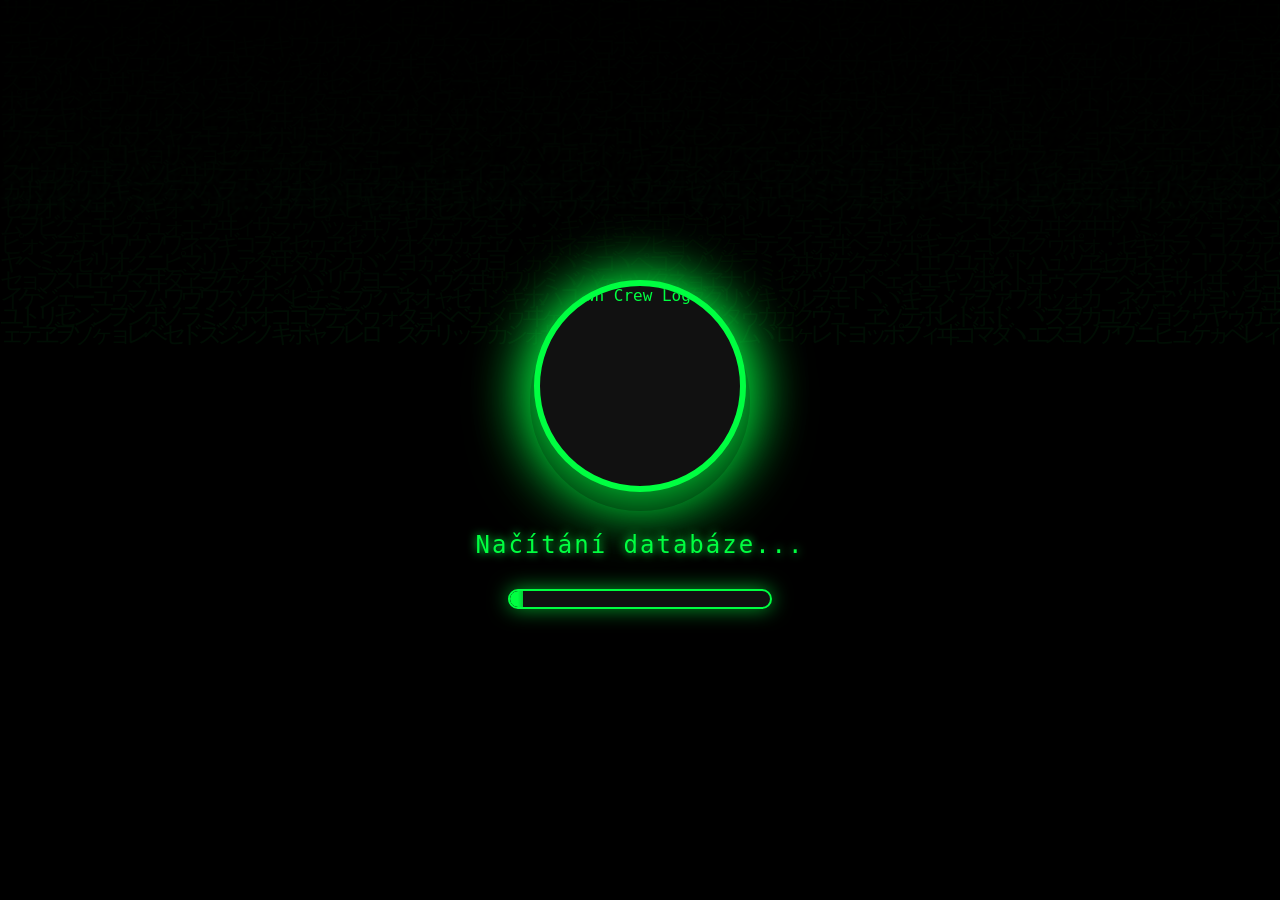
==== public/index.html @ b7518073 "Odstranění starých souborů a přidání nových verzí index.html, script.js a style.css do veřejného adr" ====
<!DOCTYPE html>
<html lang="cs">
<head>
    <meta charset="UTF-8">
    <meta name="viewport" content="width=device-width, initial-scale=1.0">
    <title>Clown Crew Database</title>
    <link rel="stylesheet" href="style.css">
</head>
<body>
    <div id="matrix-bg"></div>
    <div id="matrix-bg2"></div>
    <div id="matrix-bg3"></div>
    <div id="loader">
        <div class="logo-circle">
            <img src="public/logo.png" alt="Clown Crew Logo" id="logo">
        </div>
        <div id="loading-text">Načítání databáze...</div>
        <div id="progress-bar"><div id="progress"></div></div>
    </div>
    <div id="login-container" class="hidden">
        <div class="logo-circle login-logo">
            <img src="public/logo.png" alt="Clown Crew Logo" id="logo-login">
        </div>
        <form id="login-form">
            <h2>Přihlášení</h2>
            <input type="text" placeholder="Přezdívka" name="nickname" required>
            <input type="password" placeholder="PIN" name="pin" required maxlength="6">
            <button type="submit">Přihlásit se</button>
        </form>

    </div>
    <script src="script.js"></script>
</body>
</html>
---- public/style.css ----
body {
    margin: 0;
    padding: 0;
    overflow: hidden;
    font-family: 'Share Tech Mono', monospace;
    background: #000;
    color: #00ff41;
}
#matrix-bg, #matrix-bg2, #matrix-bg3 {
    position: fixed;
    top: 0; left: 0; right: 0; bottom: 0;
    z-index: 1;
    pointer-events: none;
}
#matrix-bg2 {
    opacity: 0.5;
    filter: blur(1px) brightness(0.7);
}
#matrix-bg3 {
    opacity: 0.3;
    filter: blur(2px) brightness(0.5);
}

#loader {
    position: fixed;
    top: 0; left: 0; right: 0; bottom: 0;
    display: flex;
    flex-direction: column;
    align-items: center;
    justify-content: center;
    background: rgba(0,0,0,0.85);
    z-index: 2;
    animation: fadeIn 2s;
}
#logo {
    width: 200px;
    height: 200px;
    object-fit: cover;
    border-radius: 50%;
    margin-bottom: 30px;
    filter: drop-shadow(0 0 30px #00ff41);
    animation: logoPulse 2s infinite alternate;
    border: 6px solid #00ff41;
    background: #111;
}
.logo-circle {
    display: flex;
    align-items: center;
    justify-content: center;
    width: 220px;
    height: 220px;
    border-radius: 50%;
    background: rgba(0,255,65,0.15);
    box-shadow: 0 0 60px #00ff41a0;
    margin-bottom: 20px;
}
#progress-bar {
    width: 260px;
    height: 16px;
    background: #111;
    border: 2px solid #00ff41;
    border-radius: 10px;
    margin: 30px auto 0 auto;
    overflow: hidden;
    box-shadow: 0 0 20px #00ff41a0;
}
#progress {
    height: 100%;
    width: 0%;
    background: linear-gradient(90deg, #00ff41 60%, #00ff41cc 100%);
    border-radius: 10px 0 0 10px;
    transition: width 0.2s linear;
}
#loading-text {
    font-size: 1.5em;
    letter-spacing: 2px;
    color: #00ff41;
    text-shadow: 0 0 10px #00ff41;
    animation: blink 1.2s infinite;
}
@keyframes blink {
    0%, 100% { opacity: 1; }
    50% { opacity: 0.4; }
}
@keyframes logoPulse {
    0% { filter: drop-shadow(0 0 30px #00ff41); }
    100% { filter: drop-shadow(0 0 60px #00ff41); }
}
#login-container {
    position: fixed;
    top: 50%; left: 50%;
    transform: translate(-50%, -50%) scale(1.1);
    background: rgba(10, 10, 10, 0.95);
    border: 2px solid #00ff41;
    border-radius: 12px;
    padding: 30px 30px 40px 30px;
    z-index: 3;
    box-shadow: 0 0 40px #00ff41a0;
    min-width: 320px;
    opacity: 0;
    pointer-events: none;
    transition: opacity 1s, transform 1s;
    display: flex;
    flex-direction: column;
    align-items: center;
    /* Odstranění pozadí loga */
    background-image: none !important;
}
#login-container.visible {
    opacity: 1;
    pointer-events: auto;
    transform: translate(-50%, -50%) scale(1);
}
#login-form {
    display: flex;
    flex-direction: column;
    gap: 18px;
    width: 100%;
    align-items: center;
}
#logo-login {
    width: 100px;
    height: 100px;
    object-fit: cover;
    border-radius: 50%;
    filter: drop-shadow(0 0 20px #00ff41);
    border: 3px solid #00ff41;
    background: #111;
}
.login-logo {
    width: 110px;
    height: 110px;
    margin-bottom: 10px;
    margin-top: -60px;
    display: flex;
    align-items: center;
    justify-content: center;
    border-radius: 50%;
    background: rgba(0,255,65,0.15);
    box-shadow: 0 0 30px #00ff41a0;
}
#login-form h2 {
    margin: 0 0 10px 0;
    color: #00ff41;
    text-align: center;
    letter-spacing: 2px;
    text-shadow: 0 0 10px #00ff41;
}
#login-form input {
    background: #111;
    border: 1px solid #00ff41;
    border-radius: 6px;
    padding: 12px;
    color: #00ff41;
    font-size: 1.1em;
    outline: none;
    transition: border 0.3s;
}
#login-form input:focus {
    border: 1.5px solid #fff;
}
#login-form button {
    background: #00ff41;
    color: #111;
    border: none;
    border-radius: 6px;
    padding: 12px;
    font-size: 1.1em;
    font-weight: bold;
    cursor: pointer;
    box-shadow: 0 0 10px #00ff41a0;
    transition: background 0.3s, color 0.3s;
}
#login-form button:hover {
    background: #111;
    color: #00ff41;
    border: 1px solid #00ff41;
}
.hidden {
    display: none;
}
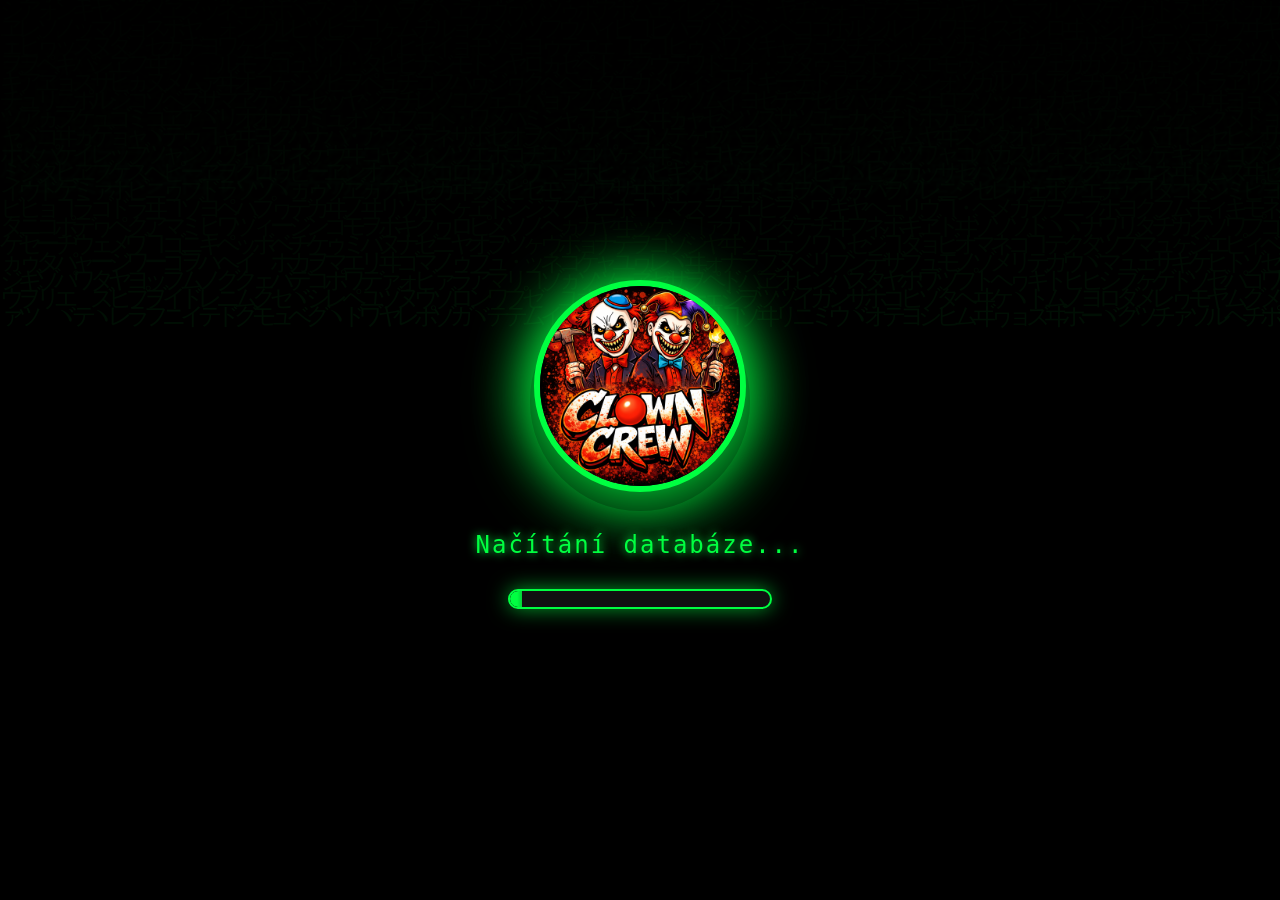
==== commit 0281c584: "Oprava cest k souborům CSS a JS v index.html" ====
--- a/public/index.html
+++ b/public/index.html
@@ -4,7 +4,7 @@
     <meta charset="UTF-8">
     <meta name="viewport" content="width=device-width, initial-scale=1.0">
     <title>Clown Crew Database</title>
-    <link rel="stylesheet" href="style.css">
+        <link rel="stylesheet" href="/style.css">
 </head>
 <body>
     <div id="matrix-bg"></div>
@@ -12,14 +12,14 @@
     <div id="matrix-bg3"></div>
     <div id="loader">
         <div class="logo-circle">
-            <img src="public/logo.png" alt="Clown Crew Logo" id="logo">
+                <img src="/public/logo.png" alt="Clown Crew Logo" id="logo">
         </div>
         <div id="loading-text">Načítání databáze...</div>
         <div id="progress-bar"><div id="progress"></div></div>
     </div>
     <div id="login-container" class="hidden">
         <div class="logo-circle login-logo">
-            <img src="public/logo.png" alt="Clown Crew Logo" id="logo-login">
+                <img src="/public/logo.png" alt="Clown Crew Logo" id="logo-login">
         </div>
         <form id="login-form">
             <h2>Přihlášení</h2>
@@ -29,6 +29,6 @@
         </form>
 
     </div>
-    <script src="script.js"></script>
+        <script src="/script.js"></script>
 </body>
 </html>
--- a/style.css
+++ b/style.css
@@ -0,0 +1,181 @@
+body {
+    margin: 0;
+    padding: 0;
+    overflow: hidden;
+    font-family: 'Share Tech Mono', monospace;
+    background: #000;
+    color: #00ff41;
+}
+#matrix-bg, #matrix-bg2, #matrix-bg3 {
+    position: fixed;
+    top: 0; left: 0; right: 0; bottom: 0;
+    z-index: 1;
+    pointer-events: none;
+}
+#matrix-bg2 {
+    opacity: 0.5;
+    filter: blur(1px) brightness(0.7);
+}
+#matrix-bg3 {
+    opacity: 0.3;
+    filter: blur(2px) brightness(0.5);
+}
+
+#loader {
+    position: fixed;
+    top: 0; left: 0; right: 0; bottom: 0;
+    display: flex;
+    flex-direction: column;
+    align-items: center;
+    justify-content: center;
+    background: rgba(0,0,0,0.85);
+    z-index: 2;
+    animation: fadeIn 2s;
+}
+#logo {
+    width: 200px;
+    height: 200px;
+    object-fit: cover;
+    border-radius: 50%;
+    margin-bottom: 30px;
+    filter: drop-shadow(0 0 30px #00ff41);
+    animation: logoPulse 2s infinite alternate;
+    border: 6px solid #00ff41;
+    background: #111;
+}
+.logo-circle {
+    display: flex;
+    align-items: center;
+    justify-content: center;
+    width: 220px;
+    height: 220px;
+    border-radius: 50%;
+    background: rgba(0,255,65,0.15);
+    box-shadow: 0 0 60px #00ff41a0;
+    margin-bottom: 20px;
+}
+#progress-bar {
+    width: 260px;
+    height: 16px;
+    background: #111;
+    border: 2px solid #00ff41;
+    border-radius: 10px;
+    margin: 30px auto 0 auto;
+    overflow: hidden;
+    box-shadow: 0 0 20px #00ff41a0;
+}
+#progress {
+    height: 100%;
+    width: 0%;
+    background: linear-gradient(90deg, #00ff41 60%, #00ff41cc 100%);
+    border-radius: 10px 0 0 10px;
+    transition: width 0.2s linear;
+}
+#loading-text {
+    font-size: 1.5em;
+    letter-spacing: 2px;
+    color: #00ff41;
+    text-shadow: 0 0 10px #00ff41;
+    animation: blink 1.2s infinite;
+}
+@keyframes blink {
+    0%, 100% { opacity: 1; }
+    50% { opacity: 0.4; }
+}
+@keyframes logoPulse {
+    0% { filter: drop-shadow(0 0 30px #00ff41); }
+    100% { filter: drop-shadow(0 0 60px #00ff41); }
+}
+#login-container {
+    position: fixed;
+    top: 50%; left: 50%;
+    transform: translate(-50%, -50%) scale(1.1);
+    background: rgba(10, 10, 10, 0.95);
+    border: 2px solid #00ff41;
+    border-radius: 12px;
+    padding: 30px 30px 40px 30px;
+    z-index: 3;
+    box-shadow: 0 0 40px #00ff41a0;
+    min-width: 320px;
+    opacity: 0;
+    pointer-events: none;
+    transition: opacity 1s, transform 1s;
+    display: flex;
+    flex-direction: column;
+    align-items: center;
+    /* Odstranění pozadí loga */
+    background-image: none !important;
+}
+#login-container.visible {
+    opacity: 1;
+    pointer-events: auto;
+    transform: translate(-50%, -50%) scale(1);
+}
+#login-form {
+    display: flex;
+    flex-direction: column;
+    gap: 18px;
+    width: 100%;
+    align-items: center;
+}
+#logo-login {
+    width: 100px;
+    height: 100px;
+    object-fit: cover;
+    border-radius: 50%;
+    filter: drop-shadow(0 0 20px #00ff41);
+    border: 3px solid #00ff41;
+    background: #111;
+}
+.login-logo {
+    width: 110px;
+    height: 110px;
+    margin-bottom: 10px;
+    margin-top: -60px;
+    display: flex;
+    align-items: center;
+    justify-content: center;
+    border-radius: 50%;
+    background: rgba(0,255,65,0.15);
+    box-shadow: 0 0 30px #00ff41a0;
+}
+#login-form h2 {
+    margin: 0 0 10px 0;
+    color: #00ff41;
+    text-align: center;
+    letter-spacing: 2px;
+    text-shadow: 0 0 10px #00ff41;
+}
+#login-form input {
+    background: #111;
+    border: 1px solid #00ff41;
+    border-radius: 6px;
+    padding: 12px;
+    color: #00ff41;
+    font-size: 1.1em;
+    outline: none;
+    transition: border 0.3s;
+}
+#login-form input:focus {
+    border: 1.5px solid #fff;
+}
+#login-form button {
+    background: #00ff41;
+    color: #111;
+    border: none;
+    border-radius: 6px;
+    padding: 12px;
+    font-size: 1.1em;
+    font-weight: bold;
+    cursor: pointer;
+    box-shadow: 0 0 10px #00ff41a0;
+    transition: background 0.3s, color 0.3s;
+}
+#login-form button:hover {
+    background: #111;
+    color: #00ff41;
+    border: 1px solid #00ff41;
+}
+.hidden {
+    display: none;
+}
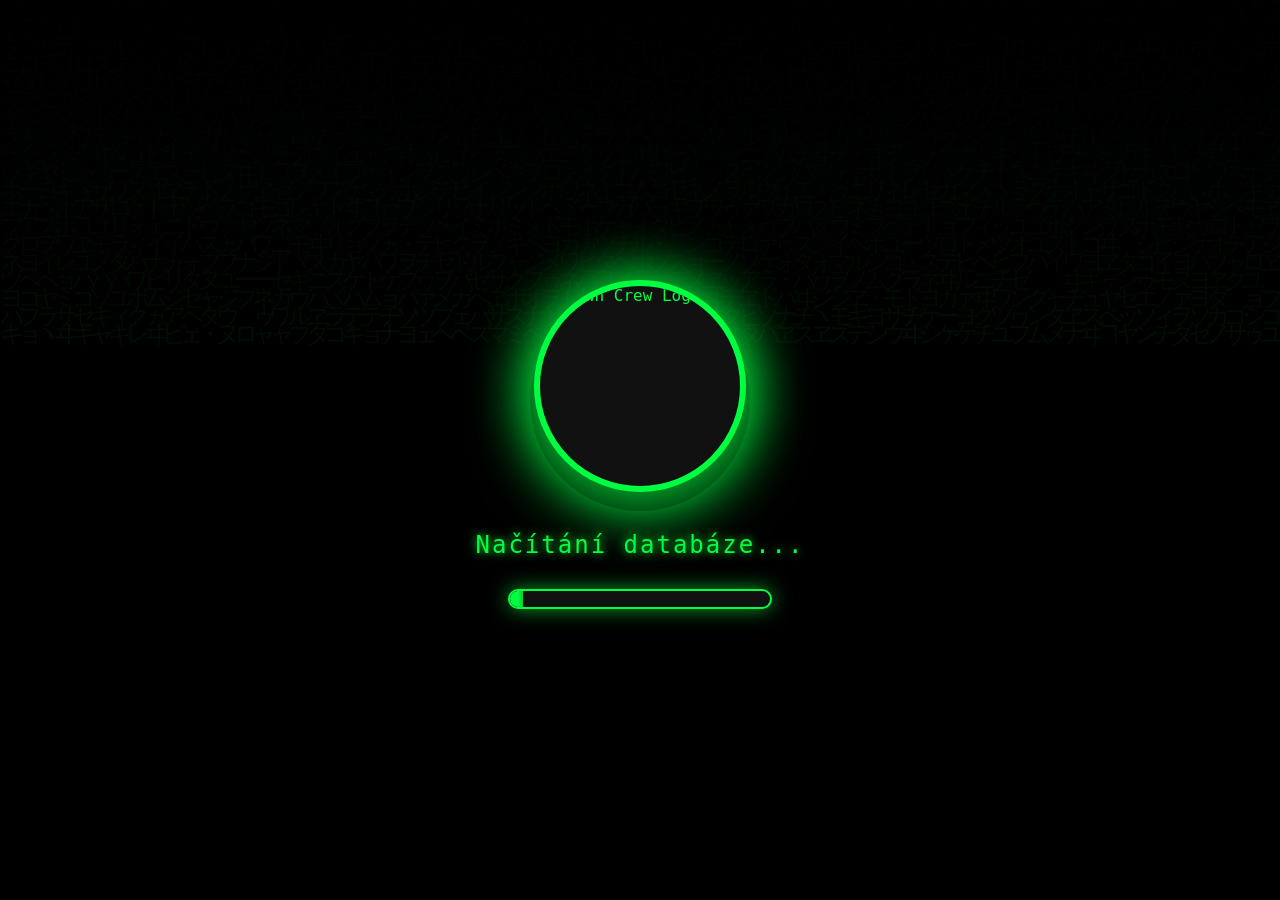
==== commit 52152efe: "Oprava cest k obrázkům loga v index.html" ====
--- a/public/index.html
+++ b/public/index.html
@@ -12,14 +12,14 @@
     <div id="matrix-bg3"></div>
     <div id="loader">
         <div class="logo-circle">
-                <img src="/public/logo.png" alt="Clown Crew Logo" id="logo">
+                <img src="/logo.png" alt="Clown Crew Logo" id="logo">
         </div>
         <div id="loading-text">Načítání databáze...</div>
         <div id="progress-bar"><div id="progress"></div></div>
     </div>
     <div id="login-container" class="hidden">
         <div class="logo-circle login-logo">
-                <img src="/public/logo.png" alt="Clown Crew Logo" id="logo-login">
+                <img src="/logo.png" alt="Clown Crew Logo" id="logo-login">
         </div>
         <form id="login-form">
             <h2>Přihlášení</h2>
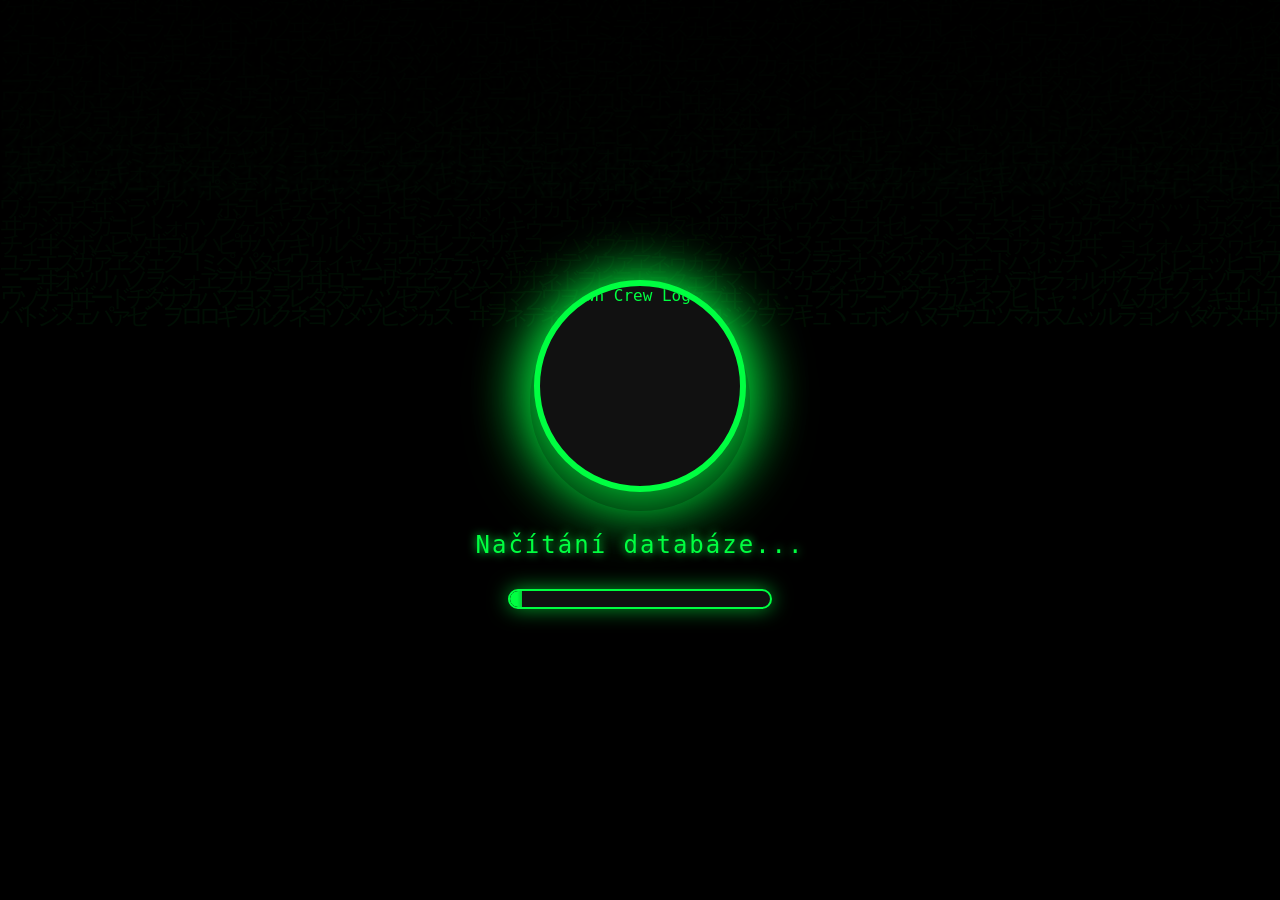
==== commit c96524e4: "Přidání funkce pro přihlášení přes Discord a aktualizace uživatelského rozhraní" ====
--- a/public/index.html
+++ b/public/index.html
@@ -21,12 +21,17 @@
         <div class="logo-circle login-logo">
                 <img src="/logo.png" alt="Clown Crew Logo" id="logo-login">
         </div>
-        <form id="login-form">
+        <div id="discord-login-area">
             <h2>Přihlášení</h2>
-            <input type="text" placeholder="Přezdívka" name="nickname" required>
-            <input type="password" placeholder="PIN" name="pin" required maxlength="6">
-            <button type="submit">Přihlásit se</button>
-        </form>
+            <button id="discord-login-btn" type="button">Přihlásit se přes Discord</button>
+        </div>
+        <div id="discord-profile-area" class="hidden">
+            <div id="discord-profile"></div>
+            <div id="discord-loading" class="hidden">
+                <div id="profile-loading-bar"><div id="profile-progress"></div></div>
+                <div id="profile-verifying" class="hidden"></div>
+            </div>
+        </div>
 
     </div>
         <script src="/script.js"></script>
